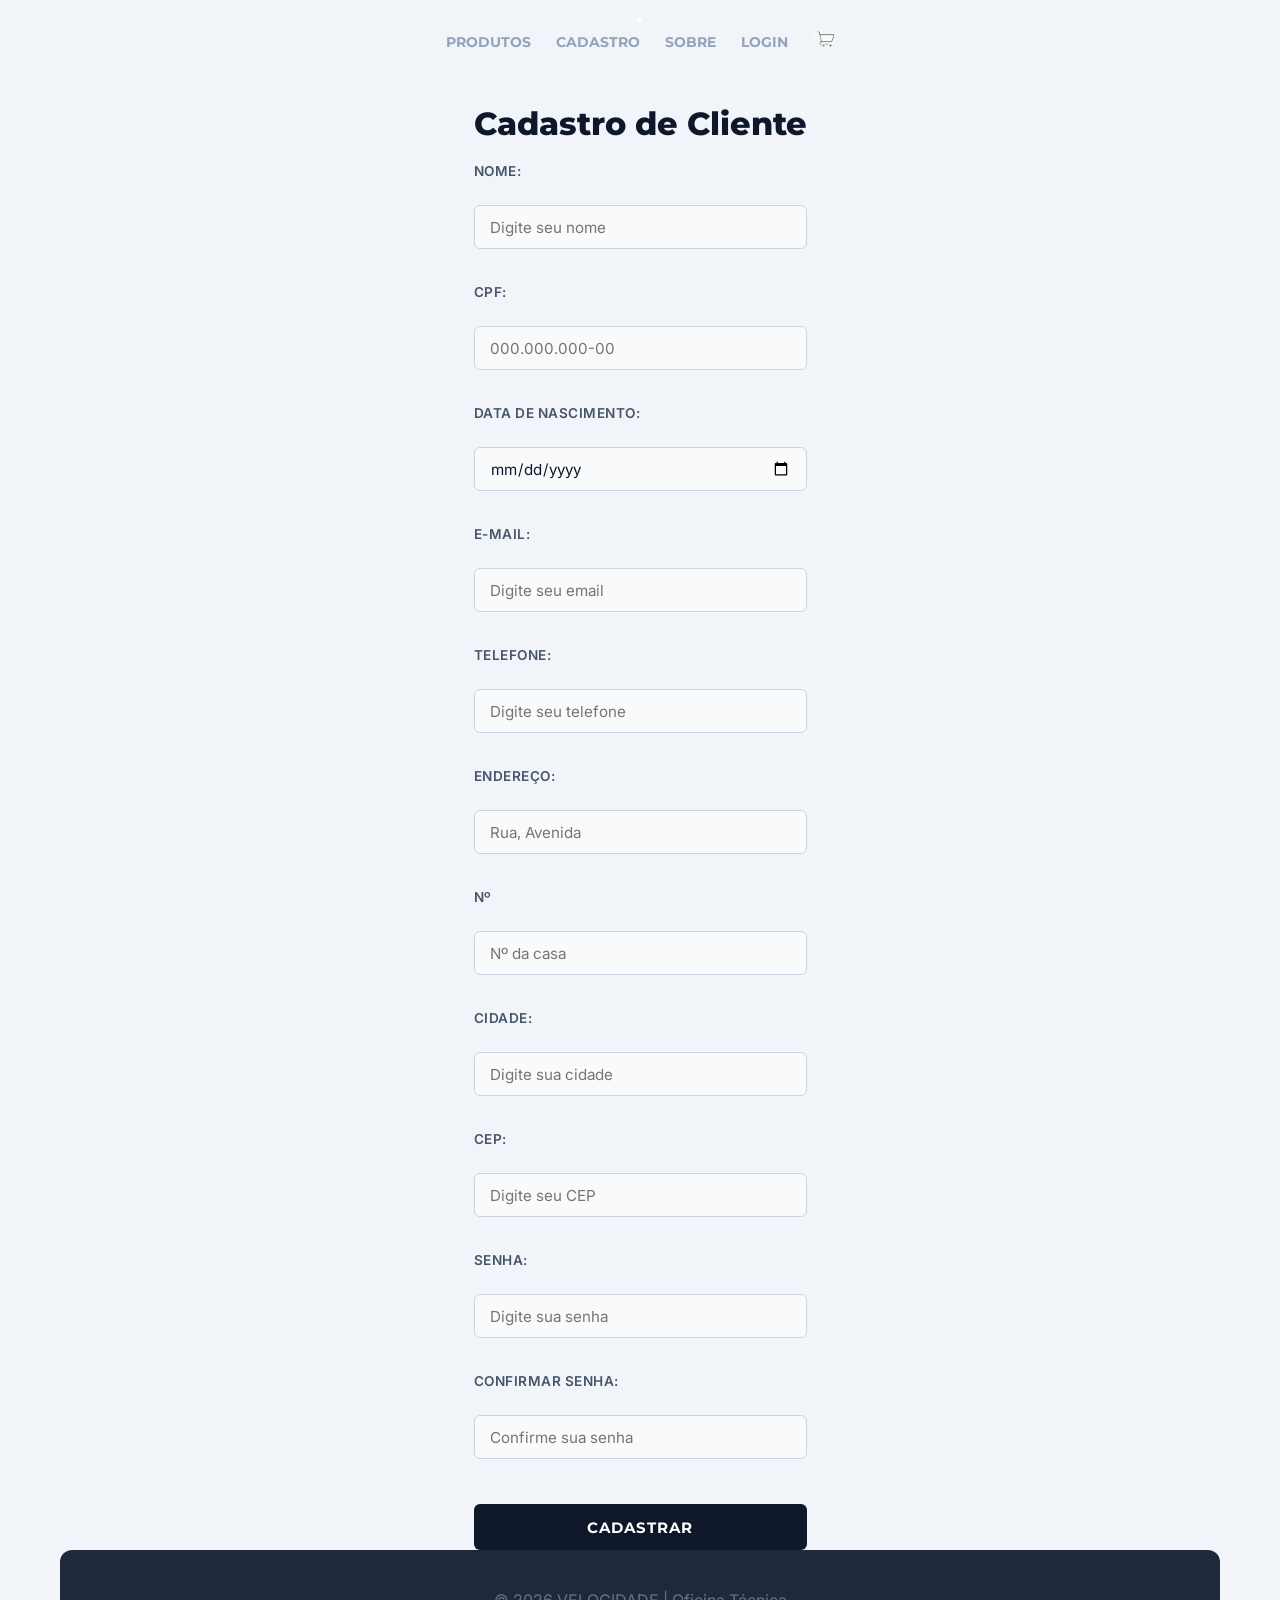
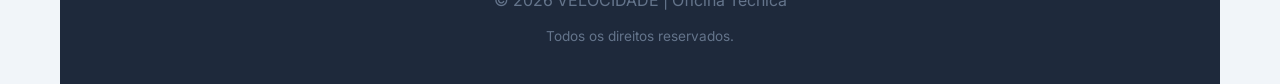
==== paginas/cadastro.html @ c881e21e "atualizando o css" ====
<!DOCTYPE html>
<html lang="pt-br">
<head>
    <meta charset="UTF-8">
    <meta name="viewport" content="width=device-width, initial-scale=1.0">
    <title>Projeto Minha Loja Virtual</title>

    <link rel="stylesheet" href="../css/style_estrutura_pagina.css">

<link rel="stylesheet" href="../css/style_formulario.css">
</head>
<body>
    <main id="geral">
        <head id="cabecalho">
            <div id="logo">
            
            </div>
            <nav id="menu">
                <ul>
                    <li><a href="/index.html">Produtos</a></li>
                    <li><a href="./cadastro.html">Cadastro</a></li>
                    <li><a href="../paginas/sobre.html">Sobre</a></li>
                    <li><a href="../paginas/login.html">Login</a></li>
                    <li><a href="paginas/carrinho.html"><img src="../imagens/icone_carrinho.png" alt="Carrinho"></a></li>
                </ul>
            </nav>
        </head>



        </section>


                <section id="cadastro">
        
                    <h1>Cadastro de Cliente</h1>
        
                    <form>
        
                        <label>Nome:</label><br>
                        <input type="text" required placeholder="Digite seu nome"><br><br>
        
                        <label>CPF:</label><br>
                        <input type="text" required placeholder="000.000.000-00"><br><br>
        
                        <label>Data de Nascimento:</label><br>
                        <input type="date" required placeholder="xx/xx/xxxx"><br><br>
        
                        <label>E-mail:</label><br>
                        <input type="email" required placeholder="Digite seu email"><br><br>
        
                        <label>Telefone:</label><br>
                        <input type="tel" required placeholder="Digite seu telefone"><br><br>
        
                        <label>Endereço:</label><br>
                        <input type="text" required placeholder="Rua, Avenida"><br><br>

                        <label>Nº</label><br>
                        <input type="email" required placeholder="Nº da casa"><br><br>
        
                        <label>Cidade:</label><br>
                        <input type="text" required placeholder="Digite sua cidade"><br><br>
        
                        <label>CEP:</label><br>
                        <input type="text" required placeholder="Digite seu CEP"><br><br>
        
                        <label>Senha:</label><br>
                        <input type="password" required placeholder="Digite sua senha"><br><br>
        
                        <label>Confirmar Senha:</label><br>
                        <input type="password" required placeholder="Confirme sua senha"><br><br>
        
                        <button type="submit">Cadastrar</button>
        
                    </form>
        
                </section>
        
                <footer id="rodape">
                    <h2>&copy; 2026 VELOCIDADE | Oficina Técnica</h2>
                    <p>Todos os direitos reservados.</p>
                </footer>
        
            
    </main>

</div>
    
</body>
</html>
---- css/style_estrutura_pagina.css ----
/* IMPORTANDO UMA FONTE MAIS MODERNA (Montserrat para títulos/botões e Inter para textos) */
@import url('https://fonts.googleapis.com/css2?family=Inter:wght@400;500&family=Montserrat:wght@700;800&display=swap');

* {
    margin: 0;
    padding: 0;
    box-sizing: border-box;
    font-family: 'Inter', sans-serif; /* Fonte padrão mais limpa e legível */
    transition: all 0.3s ease; /* Transições suaves para efeitos de hover */
}

/* PALETA DE CORES AJUSTADA (Estilo Oficina Mecânica Premium) */
:root {
    --bg-principal: #0f172a;   /* Azul escuro/Grafite moderno para o fundo */
    --bg-cards-container: #1e293b; /* Variação de cinza escuro */
    --cor-destaque: #213762;     /* Vermelho esportivo para botões e links */
    --cor-destaque-hover: #000000;
    --texto-claro: #f8fafc;
    --texto-escuro: #1e293b;
    --card-bg: #ffffff;
}

body {
    background-color: var(--bg-principal);
    display: flex;
    justify-content: center;
}

/* ESTRUTURA GERAL */
#geral {
    display: flex;
    flex-direction: column;
    align-items: center;
    width: 100%;
    max-width: 1200px; /* Evita que o site estique infinitamente em telas gigantes */
    background-color: var(--bg-principal);
    padding: 0 20px;
}

/* CABEÇALHO */
#cabecalho {
    display: flex;
    justify-content: space-between;
    align-items: center;
    padding: 40px 0;
    width: 100%;
}

#logo {
    font-family: 'Montserrat', sans-serif;
    font-weight: 800;
    font-size: 1.5em;
    letter-spacing: 2px;
    color: var(--texto-claro);
}

#logo::after {
    content: '.';
    color: var(--cor-destaque); /* Detalhe de ponto vermelho no logo */
}

/* MENU DE NAVEGAÇÃO */
#menu ul {
    display: flex;
    gap: 25px;
    list-style: none;
    align-items: center;
}

#menu a {
    font-family: 'Montserrat', sans-serif;
    font-weight: 700;
    font-size: 0.95em;
    text-transform: uppercase;
    text-decoration: none;
    color: #94a3b8; /* Cor neutra para links não ativos */
}

#menu a:hover {
    color: var(--cor-destaque);
}

#menu ul img {
    width: 24px;
    height: 24px;
    filter: invert(1); /* Deixa o ícone do carrinho branco para contrastar com o fundo */
}

#menu ul img:hover {
    transform: scale(1.1);
}

/* BARRA DE PESQUISA */
#pesquisa {
    width: 100%;
    padding: 30px 0;
    display: flex;
    justify-content: center;
}

#pesquisa input {
    width: 100%;
    max-width: 600px;
    height: 50px;
    background-color: var(--bg-cards-container);
    border: 2px solid #334155;
    border-radius: 25px; /* Bordas arredondadas modernas style pílula */
    padding: 0 25px;
    font-size: 1em;
    color: var(--texto-claro);
    outline: none;
}

#pesquisa input:focus {
    border-color: var(--cor-destaque);
}

#pesquisa input::placeholder {
    font-size: 1em;
    color: #64748b;
}

/* GRID DE CARDS */
#cards {
    width: 100%;
    display: grid;
    grid-template-columns: repeat(auto-fill, minmax(260px, 1fr)); /* Responsivo automático */
    gap: 25px;
    padding: 40px;
    background-color: var(--bg-cards-container);
    border-radius: 16px; /* Borda arredondada no container dos produtos */
    box-shadow: 0 10px 25px rgba(0,0,0,0.3);
}

/* CARD INDIVIDUAL */
.card {
    background-color: var(--card-bg);
    padding: 20px;
    display: flex;
    flex-direction: column;
    align-items: center;
    border-radius: 12px;
    box-shadow: 0 4px 6px rgba(0,0,0,0.05);
    text-align: center;
}

.card:hover {
    transform: translateY(-8px); /* Levanta o card levemente em vez de descer */
    box-shadow: 0 12px 20px rgba(0,0,0,0.2);
}

.card img {
    width: 100%;
    height: 180px;
    object-fit: contain; /* Impede que as imagens dos produtos fiquem distorcidas */
    margin-bottom: 15px;
}

.card p {
    font-size: 0.9em;
    font-weight: 500;
    color: #475569;
    height: 45px; /* Mantém o alinhamento mesmo com textos maiores */
    display: -webkit-box;
    -webkit-line-clamp: 2;
    -webkit-box-orient: vertical;
    overflow: hidden;
}

.card h3 {
    font-family: 'Montserrat', sans-serif;
    font-size: 1.4em;
    color: var(--texto-escuro);
    margin: 15px 0;
}

.card button.btn-add {
    width: 100%;
    height: 45px;
    border: none;
    border-radius: 8px;
    background-color: var(--texto-escuro);
    text-transform: uppercase;
    font-family: 'Montserrat', sans-serif;
    font-weight: 700;
    font-size: 0.85em;
    letter-spacing: 1px;
    color: white;
    cursor: pointer;
}

.card button.btn-add:hover {
    background-color: var(--cor-destaque); /* Botão fica vermelho no hover */
}

/* RODAPÉ */
#rodape {
    width: 100%;
    padding: 60px 20px;
    color: #64748b;
    text-align: center;
}

#rodape h2 {
    font-size: 1em;
    font-weight: 400;
    margin-bottom: 10px;
}

#rodape p {
    font-size: 0.85em;
}
---- css/style_formulario.css ----
/* ==========================================================================
   1. IMPORTAÇÕES & CONFIGURAÇÕES GERAIS
   ========================================================================== */

@import url('https://fonts.googleapis.com/css2?family=Inter:wght@400;500;600&family=Montserrat:wght@700;800&display=swap');



:root {
    --cor01: #1e293b; /* Grafite escuro moderno */
    --cor02: #0f172a; /* Preto azulado profundo */
    --cor03: #f1f5f9; /* Cinza claro limpo para o fundo */
    --cor04: #fefdfd; /* Vermelho esportivo para destaques */
    --cor05: #ffffff; /* Branco puro */
}

* {
    margin: 0;
    padding: 0;
    box-sizing: border-box;
    font-family: 'Inter', sans-serif;
    transition: all 0.25s ease-in-out;
}

body {
    background-color: var(--cor03);
    display: flex;
    justify-content: center;
}

#geral {
    display: flex;
    flex-direction: column;
    align-items: center;
    width: 100%;
    max-width: 1200px;
    background-color: var(--cor03);
    padding: 0 20px;
}

/* ==========================================================================
   2. CABEÇALHO & NAVEGAÇÃO (Corrigindo o contraste oculto)
   ========================================================================== */
#cabecalho {
    background-color: var(--cor01);
    display: flex;
    justify-content: space-between;
    align-items: center;
    padding: 0 30px;
    height: 90px;
    width: 100%;
    border-radius: 0 0 12px 12px;
    box-shadow: 0 4px 12px rgba(0, 0, 0, 0.05);
}

#logo {
    font-family: 'Montserrat', sans-serif;
    font-weight: 800;
    font-size: 1.4em;
    letter-spacing: 2px;
    text-transform: uppercase;
    color: var(--cor05); /* Texto branco para destacar no fundo escuro */
}

#logo::after {
    content: '.';
    color: var(--cor04);
}

#menu ul {
    display: flex;
    gap: 25px;
    list-style: none;
    align-items: center;
}

#menu ul img {
    width: 22px;
    height: 22px;
    filter: invert(1); /* Garante que o ícone do carrinho fique branco */
}

#menu a:link,
#menu a:visited {
    font-family: 'Montserrat', sans-serif;
    font-weight: 700;
    font-size: 0.9em;
    text-transform: uppercase;
    text-decoration: none;
    color: #94a3b8; /* Cinza claro legível */
}

#menu a:hover,
#menu a:active {
    font-size: 0.9em; /* Mantém o tamanho idêntico para o menu não tremer */
    color: var(--cor04); /* Vermelho no hover */
}

/* ==========================================================================
   3. ESTILIZAÇÃO DO FORMULÁRIO (LOGIN / CADASTRO)
   ========================================================================== */
h1 {
    font-family: 'Montserrat', sans-serif;
    font-weight: 800;
    color: var(--cor02);
    font-size: 2em;
    margin: 50px 0 20px 0;
    text-align: center;
}

/* Centraliza e estiliza a caixinha do formulário */
#login {
    background-color: var(--cor05);
    padding: 35px;
    border-radius: 12px;
    box-shadow: 0 10px 25px rgba(0, 0, 0, 0.05);
    width: 100%;
    max-width: 400px; /* Tamanho perfeito para telas de PC e celular */
    margin-bottom: 50px;
}

label {
    display: block;
    margin-top: 15px;
    font-size: 0.85em;
    font-weight: 600;
    color: #475569;
    text-transform: uppercase;
    letter-spacing: 0.5px;
}

input {
    width: 100%; /* Ocupa toda a largura interna do card de login */
    height: 44px;
    padding: 0 15px;
    margin-top: 6px;
    border: 1.5px solid #cbd5e1;
    border-radius: 6px;
    color: var(--cor02);
    font-size: 0.95em;
    background-color: #f8fafc;
    outline: none;
}

input:focus {
    border-color: var(--cor04);
    background-color: var(--cor05);
    box-shadow: 0 0 0 3px rgba(220, 38, 38, 0.15);
}

button {
    width: 100%;
    height: 46px;
    padding: 0;
    border: none;
    border-radius: 6px;
    display: block;
    margin-top: 25px;
    background-color: var(--cor02);
    color: var(--cor05);
    font-family: 'Montserrat', sans-serif;
    font-weight: 700;
    font-size: 0.95em;
    text-transform: uppercase;
    letter-spacing: 1px;
    cursor: pointer;
}

button:hover {
    background-color: var(--cor04); /* Botão fica vermelho ao passar o mouse */
}

/* ==========================================================================
   4. RODAPÉ
   ========================================================================== */
#rodape {
    width: 100%;
    height: auto;
    padding: 40px 20px;
    background-color: var(--cor01);
    border-radius: 12px 12px 0 0;
    color: #64748b;
    display: flex;
    flex-direction: column;
    align-items: center;
    justify-content: center;
    gap: 8px;
}
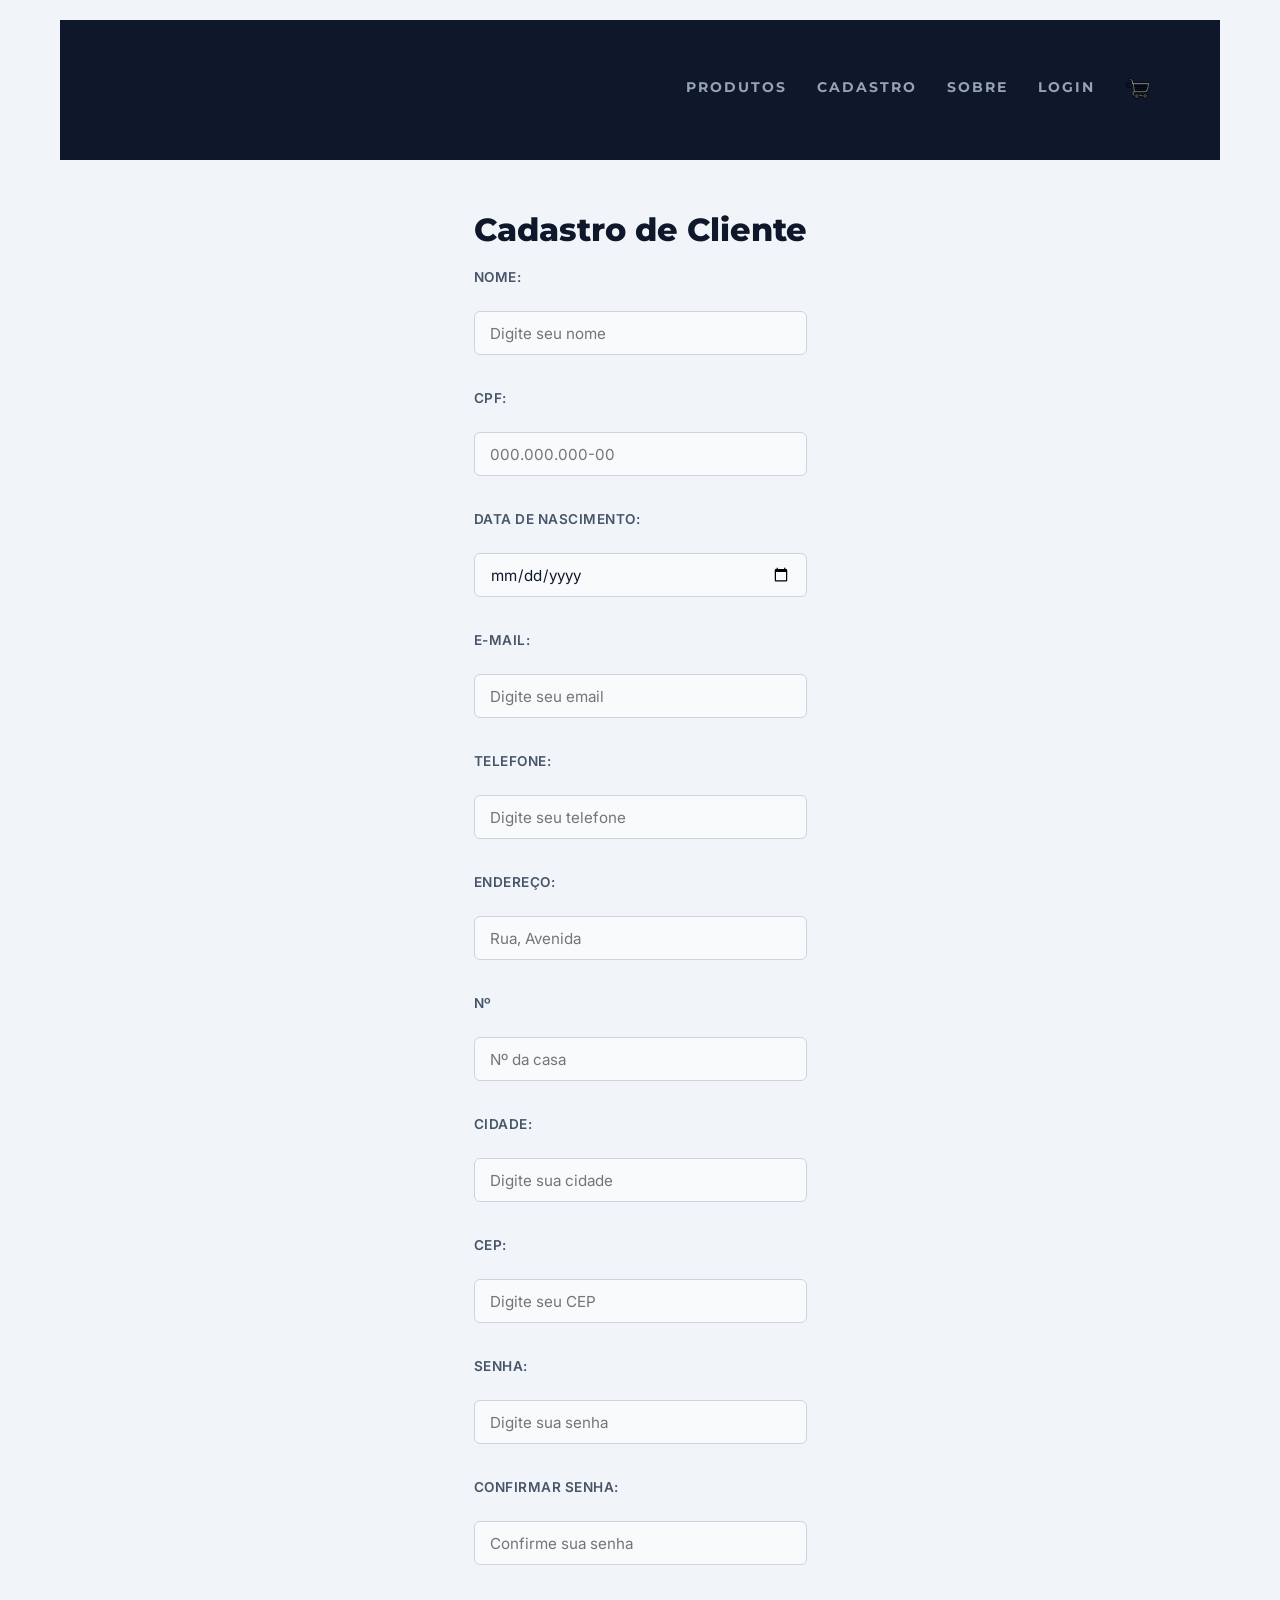
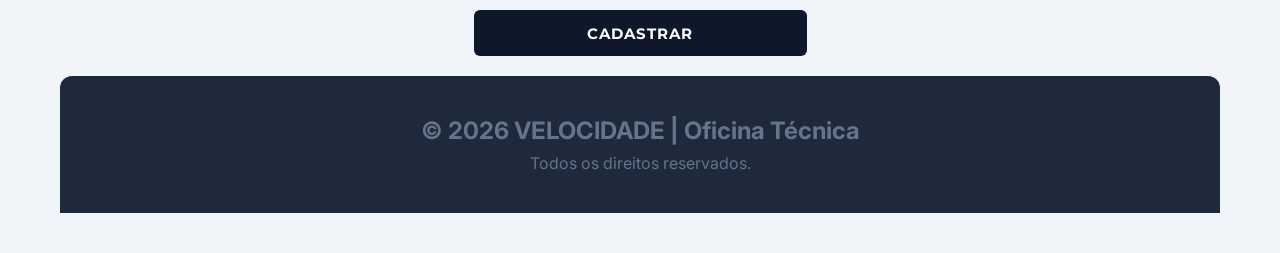
==== commit 7f2ba7d4: "atualizando site" ====
--- a/paginas/cadastro.html
+++ b/paginas/cadastro.html
@@ -11,7 +11,7 @@
 </head>
 <body>
     <main id="geral">
-        <head id="cabecalho">
+        <header id="cabecalho">
             <div id="logo">
             
             </div>
@@ -24,7 +24,7 @@
                     <li><a href="paginas/carrinho.html"><img src="../imagens/icone_carrinho.png" alt="Carrinho"></a></li>
                 </ul>
             </nav>
-        </head>
+        </header>
 
 
 
--- a/css/style_estrutura_pagina.css
+++ b/css/style_estrutura_pagina.css
@@ -1,212 +1,227 @@
-/* IMPORTANDO UMA FONTE MAIS MODERNA (Montserrat para títulos/botões e Inter para textos) */
+
 @import url('https://fonts.googleapis.com/css2?family=Inter:wght@400;500&family=Montserrat:wght@700;800&display=swap');
 
+   
 * {
+    margin: 0px;
+    padding: 0px;
+    box-sizing: border-box;
+    font-family: DM Serif Text;
+}
+
+/*CRIANDO VARIÁVEIS*/
+:root {
+    --cor01: #1e293b; 
+    --cor02: #0f172a; 
+    --cor03: #f1f5f9; 
+    --cor04: #dc2626; 
+    --cor05: #ffffff; 
+}
+/*FORMATANDO A TAG main PELO ID geral*/
+#geral {
+    margin: 20px;
+    display: flex;
+    flex-direction: column;
+    align-items: center;
+    justify-content: center;
+    width: 100%;
+    background-color: var(--cor01);
+
+}
+
+/*FORMATANDO O CABECALHO*/
+#cabecalho {
+    background-color: var(--cor02);
+    display: flex;
+    justify-content: space-between;
+    align-items: center;
+    padding: 20px 0px;
+    height: 130px;
+    width: 100%;
+
+}
+
+/*CONFIGURANDO MENU NA HORIZONTAL*/
+#menu ul {
+    display: flex;
+    gap: 30px;
+    list-style: none;
+}
+
+#menu ul img {
+    width: 25px;
+    height: 25px;
+}
+
+/*FORMATANDO SECTION PESQUISA*/
+#pesquisa {
+    height: 100px;
+    background-color: var(--cor02);
+    display: flex;
+    justify-content: center;
+    align-items: center;
+    width: 100%;
+}
+
+#pesquisa input {
+    width: 650px;
+    height: 80px;
+    background-color: var(--cor03);
+    border-radius: 8px;
+    padding: 10px;
+    font-size: 1.4em;
+    color: var(--cor03);
+}
+
+#pesquisa input::placeholder {
+    font-size: 1.3em;
+    font-style: italic;
+    color: var(--cor02);
+}
+
+/*FORMATANDO OS CARDS*/
+#cards {
+    width: 1000px;
+    display: grid;
+    grid-template-columns: repeat(auto-fit, minmax(250px, 1fr));
+    gap: 20px;
+    background-color: var(--cor03);
+
+
+}
+
+
+.card {
+    width: 250px;
+    min-height: 450px;
+    padding: 5px;
+    display: flex;
+    flex-direction: column;
+    align-items: center;
+    justify-content: center;
+    border: 1px solid var(--cor02);
+}
+
+.card img {
+    width: 220px;
+    height: 200px;
+    margin: 10px 0px;
+}
+
+.card p {
+    font-size: 1.1em;
+    text-transform: uppercase;
+    margin: 20px 0px;
+}
+
+.card:hover {
+    transform: translateY(5px);
+}
+
+.card h2 {
+    color: var(--cor03);
+}
+
+.card button {
+    width: 100%;
+    height: 40px;
+    margin: 20px;
+    border: none;
+    border-radius: 5px;
+    background-color: var(--cor02);
+    text-transform: uppercase;
+    letter-spacing: 2px;
+    color: var(--cor03);
+    font-weight: bold;
+    cursor: pointer;
+}
+
+/*FORMATANDO RODAPE*/
+#rodape {
+    width: 100%;
+    height: 180px;
+    background-color: var(--cor03);
+    margin: 20px 0px;
+    padding: 10px;
+    color: var(--cor03);
+    display: flex;
+    flex-direction: column;
+    align-items: center;
+    justify-content: center;
+}
+
+/*FORMATANDO LINKS*/
+#menu a:link {
+    font-size: 1.4em;
+    text-transform: lowercase;
+    letter-spacing: 2px;
+    text-decoration: none;
+    color: var(--cor02);
+}
+
+#menu a:visited {
+    font-size: 1.4em;
+    text-transform: lowercase;
+    letter-spacing: 2px;
+    text-decoration: none;
+    color: var(--cor02);
+}
+
+#menu a:hover {
+    font-size: 1.6em;
+    text-transform: lowercase;
+    letter-spacing: 2px;
+    text-decoration: none;
+    color: var(--cor03);
+}
+
+#menu a:active {
+    font-size: 1.6em;
+    text-transform: lowercase;
+    letter-spacing: 2px;
+    text-decoration: none;
+    color: var(--cor03);
+}
+
+#logo {
+    font-size: 1.9em;
+    text-transform: uppercase;
+    letter-spacing: 5px;
+    text-decoration: none;
+    color: var(--cor03);
+}
+
+/*FORMATANDO O MENU DE SECÕES*/
+#secoes-produtos{
+    width: 100%;
+    min-height: 10px;
+    background-color: var(--cor02);
+    margin: 20px 0px;
+    padding: 20px;
+    display: flex;
+    align-items: center;
+    justify-content: center;
+}
+ .lnk-secao:link, .lnk-secao:visited{
+    text-decoration: none;
+    font-size: 1.3em;
+    text-transform: uppercase;
+    color: var(--cor03);
+ }
+
+ #menu-secoes{
+    display: flex;
+    justify-content: center;
+    align-items: center;
+    flex-wrap: wrap;
+    gap: 25px;
+
+    list-style: none;
+    padding: 15px;
     margin: 0;
-    padding: 0;
-    box-sizing: border-box;
-    font-family: 'Inter', sans-serif; /* Fonte padrão mais limpa e legível */
-    transition: all 0.3s ease; /* Transições suaves para efeitos de hover */
-}
-
-/* PALETA DE CORES AJUSTADA (Estilo Oficina Mecânica Premium) */
-:root {
-    --bg-principal: #0f172a;   /* Azul escuro/Grafite moderno para o fundo */
-    --bg-cards-container: #1e293b; /* Variação de cinza escuro */
-    --cor-destaque: #213762;     /* Vermelho esportivo para botões e links */
-    --cor-destaque-hover: #000000;
-    --texto-claro: #f8fafc;
-    --texto-escuro: #1e293b;
-    --card-bg: #ffffff;
-}
-
-body {
-    background-color: var(--bg-principal);
-    display: flex;
-    justify-content: center;
-}
-
-/* ESTRUTURA GERAL */
-#geral {
-    display: flex;
-    flex-direction: column;
-    align-items: center;
-    width: 100%;
-    max-width: 1200px; /* Evita que o site estique infinitamente em telas gigantes */
-    background-color: var(--bg-principal);
-    padding: 0 20px;
-}
-
-/* CABEÇALHO */
-#cabecalho {
-    display: flex;
-    justify-content: space-between;
-    align-items: center;
-    padding: 40px 0;
-    width: 100%;
-}
-
-#logo {
-    font-family: 'Montserrat', sans-serif;
-    font-weight: 800;
-    font-size: 1.5em;
-    letter-spacing: 2px;
-    color: var(--texto-claro);
-}
-
-#logo::after {
-    content: '.';
-    color: var(--cor-destaque); /* Detalhe de ponto vermelho no logo */
-}
-
-/* MENU DE NAVEGAÇÃO */
-#menu ul {
-    display: flex;
-    gap: 25px;
-    list-style: none;
-    align-items: center;
-}
-
-#menu a {
-    font-family: 'Montserrat', sans-serif;
-    font-weight: 700;
-    font-size: 0.95em;
-    text-transform: uppercase;
-    text-decoration: none;
-    color: #94a3b8; /* Cor neutra para links não ativos */
-}
-
-#menu a:hover {
-    color: var(--cor-destaque);
-}
-
-#menu ul img {
-    width: 24px;
-    height: 24px;
-    filter: invert(1); /* Deixa o ícone do carrinho branco para contrastar com o fundo */
-}
-
-#menu ul img:hover {
-    transform: scale(1.1);
-}
-
-/* BARRA DE PESQUISA */
-#pesquisa {
-    width: 100%;
-    padding: 30px 0;
-    display: flex;
-    justify-content: center;
-}
-
-#pesquisa input {
-    width: 100%;
-    max-width: 600px;
-    height: 50px;
-    background-color: var(--bg-cards-container);
-    border: 2px solid #334155;
-    border-radius: 25px; /* Bordas arredondadas modernas style pílula */
-    padding: 0 25px;
-    font-size: 1em;
-    color: var(--texto-claro);
-    outline: none;
-}
-
-#pesquisa input:focus {
-    border-color: var(--cor-destaque);
-}
-
-#pesquisa input::placeholder {
-    font-size: 1em;
-    color: #64748b;
-}
-
-/* GRID DE CARDS */
-#cards {
-    width: 100%;
-    display: grid;
-    grid-template-columns: repeat(auto-fill, minmax(260px, 1fr)); /* Responsivo automático */
-    gap: 25px;
-    padding: 40px;
-    background-color: var(--bg-cards-container);
-    border-radius: 16px; /* Borda arredondada no container dos produtos */
-    box-shadow: 0 10px 25px rgba(0,0,0,0.3);
-}
-
-/* CARD INDIVIDUAL */
-.card {
-    background-color: var(--card-bg);
-    padding: 20px;
-    display: flex;
-    flex-direction: column;
-    align-items: center;
-    border-radius: 12px;
-    box-shadow: 0 4px 6px rgba(0,0,0,0.05);
-    text-align: center;
-}
-
-.card:hover {
-    transform: translateY(-8px); /* Levanta o card levemente em vez de descer */
-    box-shadow: 0 12px 20px rgba(0,0,0,0.2);
-}
-
-.card img {
-    width: 100%;
-    height: 180px;
-    object-fit: contain; /* Impede que as imagens dos produtos fiquem distorcidas */
-    margin-bottom: 15px;
-}
-
-.card p {
-    font-size: 0.9em;
-    font-weight: 500;
-    color: #475569;
-    height: 45px; /* Mantém o alinhamento mesmo com textos maiores */
-    display: -webkit-box;
-    -webkit-line-clamp: 2;
-    -webkit-box-orient: vertical;
-    overflow: hidden;
-}
-
-.card h3 {
-    font-family: 'Montserrat', sans-serif;
-    font-size: 1.4em;
-    color: var(--texto-escuro);
-    margin: 15px 0;
-}
-
-.card button.btn-add {
-    width: 100%;
-    height: 45px;
-    border: none;
-    border-radius: 8px;
-    background-color: var(--texto-escuro);
-    text-transform: uppercase;
-    font-family: 'Montserrat', sans-serif;
-    font-weight: 700;
-    font-size: 0.85em;
-    letter-spacing: 1px;
-    color: white;
-    cursor: pointer;
-}
-
-.card button.btn-add:hover {
-    background-color: var(--cor-destaque); /* Botão fica vermelho no hover */
-}
-
-/* RODAPÉ */
-#rodape {
-    width: 100%;
-    padding: 60px 20px;
-    color: #64748b;
-    text-align: center;
-}
-
-#rodape h2 {
-    font-size: 1em;
-    font-weight: 400;
-    margin-bottom: 10px;
-}
-
-#rodape p {
-    font-size: 0.85em;
-}+}
+ .lnk-secao:hover{
+    font-size: 1.4em;
+    text-transform: uppercase;
+    color: var(--cor02);
+ }
--- a/css/style_formulario.css
+++ b/css/style_formulario.css
@@ -1,17 +1,14 @@
-/* ==========================================================================
-   1. IMPORTAÇÕES & CONFIGURAÇÕES GERAIS
-   ========================================================================== */
 
 @import url('https://fonts.googleapis.com/css2?family=Inter:wght@400;500;600&family=Montserrat:wght@700;800&display=swap');
 
 
 
 :root {
-    --cor01: #1e293b; /* Grafite escuro moderno */
-    --cor02: #0f172a; /* Preto azulado profundo */
-    --cor03: #f1f5f9; /* Cinza claro limpo para o fundo */
-    --cor04: #fefdfd; /* Vermelho esportivo para destaques */
-    --cor05: #ffffff; /* Branco puro */
+    --cor01: #1e293b; 
+    --cor02: #0f172a; 
+    --cor03: #f1f5f9; 
+    --cor04: #fefdfd;
+    --cor05: #ffffff; 
 }
 
 * {
@@ -38,46 +35,38 @@
     padding: 0 20px;
 }
 
-/* ==========================================================================
-   2. CABEÇALHO & NAVEGAÇÃO (Corrigindo o contraste oculto)
-   ========================================================================== */
 #cabecalho {
-    background-color: var(--cor01);
+    background-color: var(--cor02);
     display: flex;
     justify-content: space-between;
     align-items: center;
-    padding: 0 30px;
-    height: 90px;
+    padding: 70px 20px;
+    height: 120px;
     width: 100%;
-    border-radius: 0 0 12px 12px;
-    box-shadow: 0 4px 12px rgba(0, 0, 0, 0.05);
+
 }
 
 #logo {
-    font-family: 'Montserrat', sans-serif;
-    font-weight: 800;
-    font-size: 1.4em;
-    letter-spacing: 2px;
+    font-size: 1.9em;
     text-transform: uppercase;
-    color: var(--cor05); /* Texto branco para destacar no fundo escuro */
-}
-
-#logo::after {
-    content: '.';
-    color: var(--cor04);
+    letter-spacing: 5px;
+    text-decoration: none;
+    color: var(--cor03);
 }
 
 #menu ul {
     display: flex;
-    gap: 25px;
+    gap: 30px;
     list-style: none;
-    align-items: center;
+    padding: 50px;
 }
 
-#menu ul img {
-    width: 22px;
-    height: 22px;
-    filter: invert(1); /* Garante que o ícone do carrinho fique branco */
+#menu a:link,
+#menu a:visited {
+    color: #7a650e;
+    text-decoration: none;
+    font-size: 1.9em;
+    text-transform: lowercase;
 }
 
 #menu a:link,
@@ -87,18 +76,25 @@
     font-size: 0.9em;
     text-transform: uppercase;
     text-decoration: none;
-    color: #94a3b8; /* Cinza claro legível */
+    color: #94a3b8; 
 }
 
-#menu a:hover,
-#menu a:active {
-    font-size: 0.9em; /* Mantém o tamanho idêntico para o menu não tremer */
-    color: var(--cor04); /* Vermelho no hover */
+#menu a:hover {
+    color: var(--cor05);
 }
 
-/* ==========================================================================
-   3. ESTILIZAÇÃO DO FORMULÁRIO (LOGIN / CADASTRO)
-   ========================================================================== */
+#menu a:active {
+    font-size: 1.6em;
+    text-transform: lowercase;
+    letter-spacing: 2px;
+    text-decoration: none;
+    color: var(--cor02);
+}
+
+.carrinho {
+    width: 32px;
+    height: 32px;
+}
 h1 {
     font-family: 'Montserrat', sans-serif;
     font-weight: 800;
@@ -108,14 +104,14 @@
     text-align: center;
 }
 
-/* Centraliza e estiliza a caixinha do formulário */
+
 #login {
     background-color: var(--cor05);
     padding: 35px;
     border-radius: 12px;
     box-shadow: 0 10px 25px rgba(0, 0, 0, 0.05);
     width: 100%;
-    max-width: 400px; /* Tamanho perfeito para telas de PC e celular */
+    max-width: 400px; 
     margin-bottom: 50px;
 }
 
@@ -130,7 +126,7 @@
 }
 
 input {
-    width: 100%; /* Ocupa toda a largura interna do card de login */
+    width: 100%; 
     height: 44px;
     padding: 0 15px;
     margin-top: 6px;
@@ -167,12 +163,10 @@
 }
 
 button:hover {
-    background-color: var(--cor04); /* Botão fica vermelho ao passar o mouse */
+    background-color: var(--cor04); 
 }
 
-/* ==========================================================================
-   4. RODAPÉ
-   ========================================================================== */
+
 #rodape {
     width: 100%;
     height: auto;
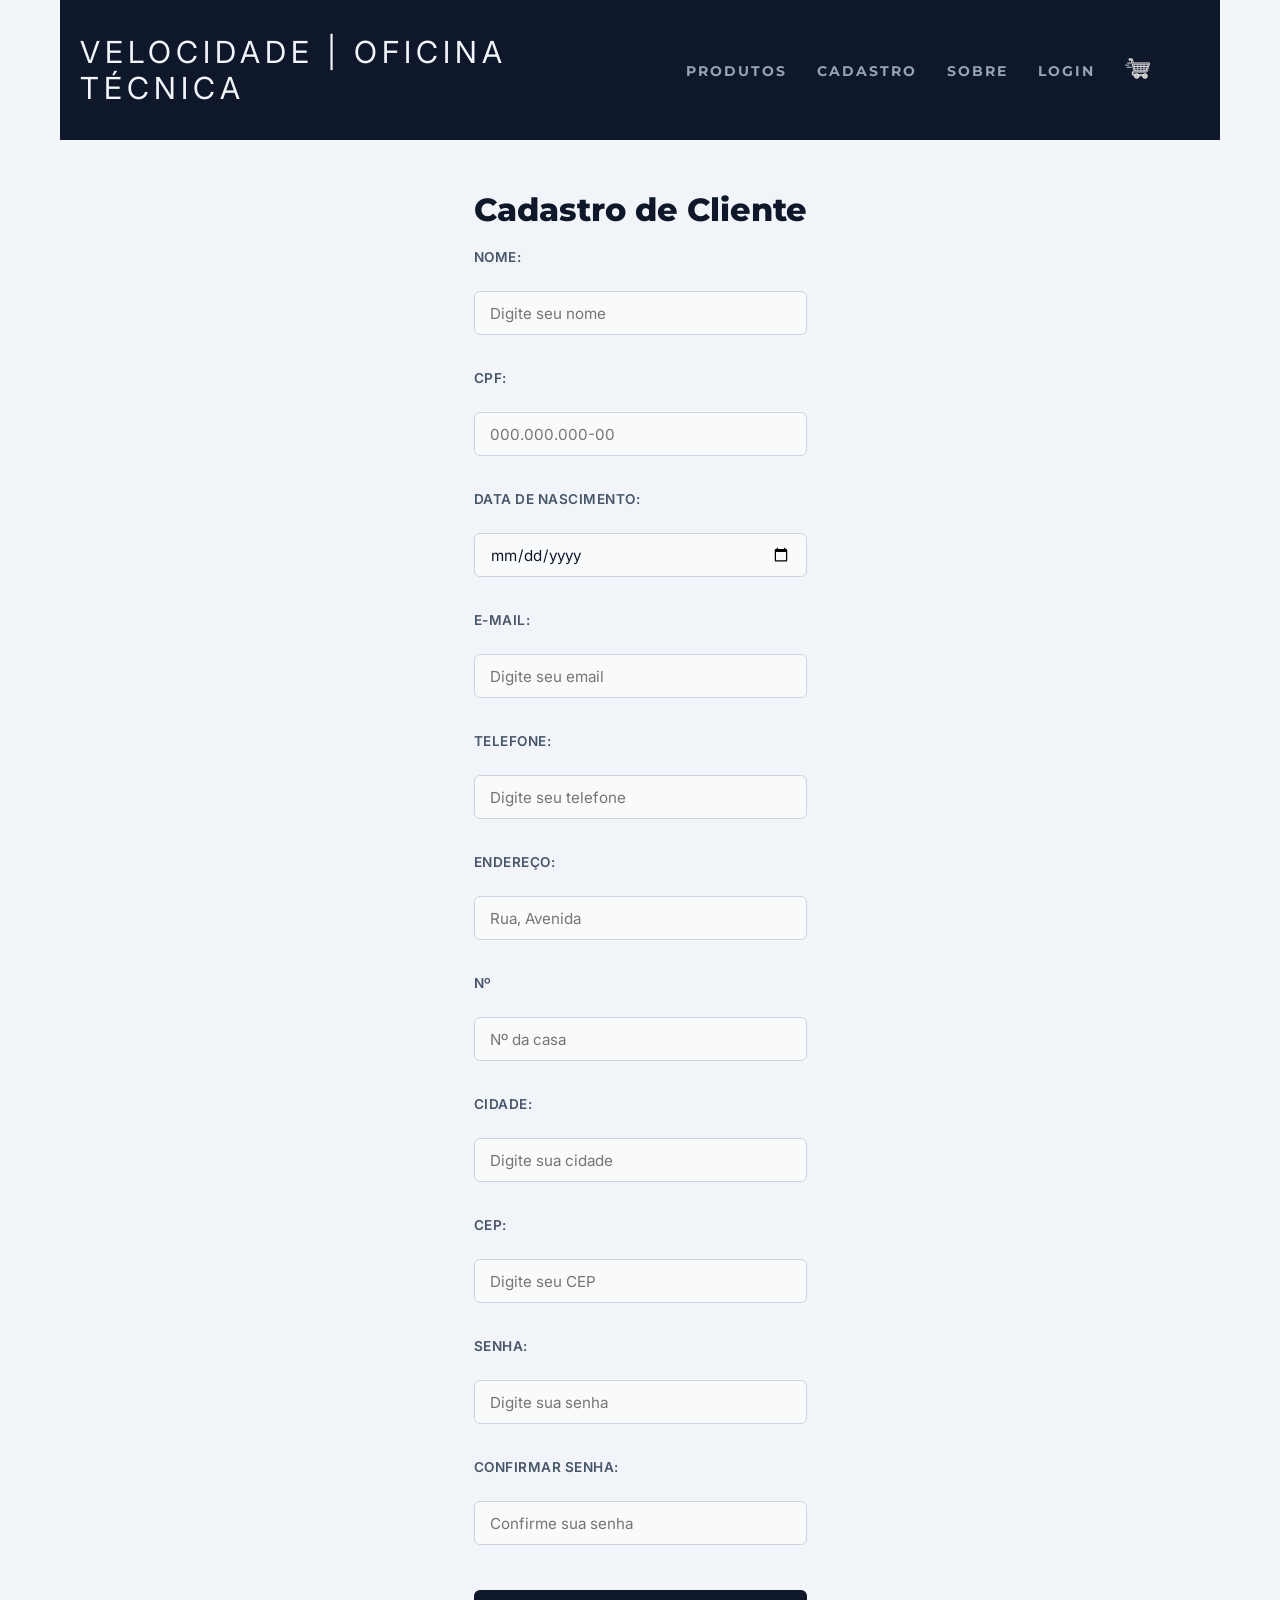
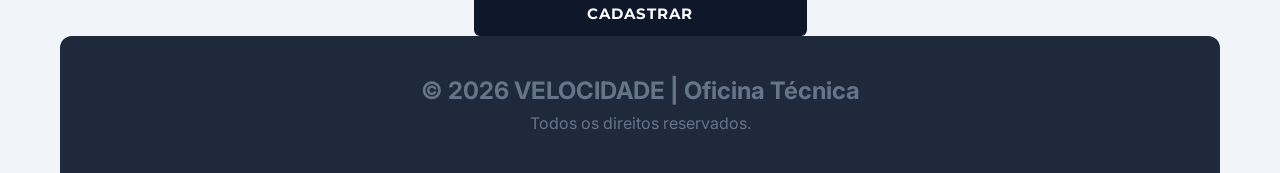
==== commit 3f0009a4: "atualizado" ====
--- a/paginas/cadastro.html
+++ b/paginas/cadastro.html
@@ -13,7 +13,7 @@
     <main id="geral">
         <header id="cabecalho">
             <div id="logo">
-            
+                VELOCIDADE | Oficina Técnica
             </div>
             <nav id="menu">
                 <ul>
@@ -21,7 +21,7 @@
                     <li><a href="./cadastro.html">Cadastro</a></li>
                     <li><a href="../paginas/sobre.html">Sobre</a></li>
                     <li><a href="../paginas/login.html">Login</a></li>
-                    <li><a href="paginas/carrinho.html"><img src="../imagens/icone_carrinho.png" alt="Carrinho"></a></li>
+                    <li><a href="/paginas/carrinho.html"><img src="/imagens/icone_carrinho.png" alt="Carrinho"></a></li>
                 </ul>
             </nav>
         </header>
--- a/css/style_estrutura_pagina.css
+++ b/css/style_estrutura_pagina.css
@@ -1,227 +1,213 @@
-
 @import url('https://fonts.googleapis.com/css2?family=Inter:wght@400;500&family=Montserrat:wght@700;800&display=swap');
 
-   
-* {
-    margin: 0px;
-    padding: 0px;
-    box-sizing: border-box;
-    font-family: DM Serif Text;
-}
-
-/*CRIANDO VARIÁVEIS*/
-:root {
-    --cor01: #1e293b; 
-    --cor02: #0f172a; 
-    --cor03: #f1f5f9; 
-    --cor04: #dc2626; 
-    --cor05: #ffffff; 
-}
-/*FORMATANDO A TAG main PELO ID geral*/
-#geral {
-    margin: 20px;
-    display: flex;
-    flex-direction: column;
-    align-items: center;
-    justify-content: center;
-    width: 100%;
-    background-color: var(--cor01);
-
-}
-
-/*FORMATANDO O CABECALHO*/
-#cabecalho {
-    background-color: var(--cor02);
-    display: flex;
-    justify-content: space-between;
-    align-items: center;
-    padding: 20px 0px;
-    height: 130px;
-    width: 100%;
-
-}
-
-/*CONFIGURANDO MENU NA HORIZONTAL*/
-#menu ul {
-    display: flex;
-    gap: 30px;
-    list-style: none;
-}
-
-#menu ul img {
-    width: 25px;
-    height: 25px;
-}
-
-/*FORMATANDO SECTION PESQUISA*/
-#pesquisa {
-    height: 100px;
-    background-color: var(--cor02);
-    display: flex;
-    justify-content: center;
-    align-items: center;
-    width: 100%;
-}
-
-#pesquisa input {
-    width: 650px;
-    height: 80px;
-    background-color: var(--cor03);
-    border-radius: 8px;
-    padding: 10px;
-    font-size: 1.4em;
-    color: var(--cor03);
-}
-
-#pesquisa input::placeholder {
-    font-size: 1.3em;
-    font-style: italic;
-    color: var(--cor02);
-}
-
-/*FORMATANDO OS CARDS*/
-#cards {
-    width: 1000px;
-    display: grid;
-    grid-template-columns: repeat(auto-fit, minmax(250px, 1fr));
-    gap: 20px;
-    background-color: var(--cor03);
-
-
-}
-
-
-.card {
-    width: 250px;
-    min-height: 450px;
-    padding: 5px;
-    display: flex;
-    flex-direction: column;
-    align-items: center;
-    justify-content: center;
-    border: 1px solid var(--cor02);
-}
-
-.card img {
-    width: 220px;
-    height: 200px;
-    margin: 10px 0px;
-}
-
-.card p {
-    font-size: 1.1em;
-    text-transform: uppercase;
-    margin: 20px 0px;
-}
-
-.card:hover {
-    transform: translateY(5px);
-}
-
-.card h2 {
-    color: var(--cor03);
-}
-
-.card button {
-    width: 100%;
-    height: 40px;
-    margin: 20px;
-    border: none;
-    border-radius: 5px;
-    background-color: var(--cor02);
-    text-transform: uppercase;
-    letter-spacing: 2px;
-    color: var(--cor03);
-    font-weight: bold;
-    cursor: pointer;
-}
-
-/*FORMATANDO RODAPE*/
-#rodape {
-    width: 100%;
-    height: 180px;
-    background-color: var(--cor03);
-    margin: 20px 0px;
-    padding: 10px;
-    color: var(--cor03);
-    display: flex;
-    flex-direction: column;
-    align-items: center;
-    justify-content: center;
-}
-
-/*FORMATANDO LINKS*/
-#menu a:link {
-    font-size: 1.4em;
-    text-transform: lowercase;
-    letter-spacing: 2px;
-    text-decoration: none;
-    color: var(--cor02);
-}
-
-#menu a:visited {
-    font-size: 1.4em;
-    text-transform: lowercase;
-    letter-spacing: 2px;
-    text-decoration: none;
-    color: var(--cor02);
-}
-
-#menu a:hover {
-    font-size: 1.6em;
-    text-transform: lowercase;
-    letter-spacing: 2px;
-    text-decoration: none;
-    color: var(--cor03);
-}
-
-#menu a:active {
-    font-size: 1.6em;
-    text-transform: lowercase;
-    letter-spacing: 2px;
-    text-decoration: none;
-    color: var(--cor03);
-}
-
-#logo {
-    font-size: 1.9em;
-    text-transform: uppercase;
-    letter-spacing: 5px;
-    text-decoration: none;
-    color: var(--cor03);
-}
-
-/*FORMATANDO O MENU DE SECÕES*/
+*{
+    margin:0;
+    padding:0;
+    box-sizing:border-box;
+    font-family:DM Serif Text;
+}
+
+:root{
+    --cor01:#1e293b;
+    --cor02:#0f172a;
+    --cor03:#f1f5f9;
+    --cor04:#dc2626;
+    --cor05:#ffffff;
+}
+
+html,
+body{
+    width:100%;
+    margin:0;
+    padding:0;
+    background:var(--cor01);
+    overflow-x:hidden;
+}
+
+#geral{
+    width:100%;
+    min-height:100vh;
+    background:var(--cor01);
+}
+
+/* CABEÇALHO */
+
+#cabecalho{
+    width:100%;
+    background:var(--cor02);
+    height:130px;
+
+    display:flex;
+    justify-content:space-between;
+    align-items:center;
+
+    padding:0 40px;
+}
+
+#logo{
+    font-size:1.9em;
+    text-transform:uppercase;
+    letter-spacing:5px;
+    color:var(--cor03);
+}
+
+#menu ul{
+    display:flex;
+    list-style:none;
+    gap:30px;
+    align-items:center;
+}
+
+#menu ul img{
+    width:25px;
+    height:25px;
+    filter:invert(1);
+}
+
+#menu a{
+    text-decoration:none;
+    color:var(--cor03);
+    font-size:1.2em;
+    text-transform:lowercase;
+    letter-spacing:2px;
+}
+
+#menu a:hover{
+    color:#94a3b8;
+}
+
+/* PESQUISA */
+
+#pesquisa{
+    width:100%;
+    background:var(--cor02);
+
+    display:flex;
+    justify-content:center;
+    align-items:center;
+
+    padding:25px 0;
+}
+
+#pesquisa input{
+    width:650px;
+    max-width:90%;
+    height:70px;
+
+    border:none;
+    border-radius:8px;
+
+    padding:15px;
+    font-size:1.5em;
+}
+
+#pesquisa input::placeholder{
+    font-style:italic;
+}
+
+/* SEÇÕES */
+
 #secoes-produtos{
-    width: 100%;
-    min-height: 10px;
-    background-color: var(--cor02);
-    margin: 20px 0px;
-    padding: 20px;
-    display: flex;
-    align-items: center;
-    justify-content: center;
-}
- .lnk-secao:link, .lnk-secao:visited{
-    text-decoration: none;
-    font-size: 1.3em;
-    text-transform: uppercase;
-    color: var(--cor03);
- }
-
- #menu-secoes{
-    display: flex;
-    justify-content: center;
-    align-items: center;
-    flex-wrap: wrap;
-    gap: 25px;
-
-    list-style: none;
-    padding: 15px;
-    margin: 0;
-}
- .lnk-secao:hover{
-    font-size: 1.4em;
-    text-transform: uppercase;
-    color: var(--cor02);
- }
+    width:100%;
+    background:var(--cor02);
+
+    margin:20px 0;
+
+    display:flex;
+    justify-content:center;
+}
+
+#menu-secoes{
+    display:flex;
+    gap:30px;
+    flex-wrap:wrap;
+    list-style:none;
+    padding:20px;
+}
+
+.lnk-secao{
+    text-decoration:none;
+    color:white;
+    text-transform:uppercase;
+}
+
+.lnk-secao:hover{
+    color:#94a3b8;
+}
+
+/* CARDS */
+
+#cards{
+    width:100%;
+    max-width:1200px;
+
+    margin:30px auto;
+
+    display:grid;
+    grid-template-columns:repeat(auto-fit,minmax(250px,1fr));
+
+    gap:20px;
+
+    padding:20px;
+
+    background:var(--cor03);
+}
+
+.card{
+    width:250px;
+    min-height:450px;
+
+    margin:auto;
+
+    border:1px solid var(--cor02);
+
+    display:flex;
+    flex-direction:column;
+    justify-content:center;
+    align-items:center;
+
+    padding:10px;
+}
+
+.card img{
+    width:200px;
+    height:180px;
+    object-fit:contain;
+}
+
+.card p{
+    margin:20px 0;
+    text-transform:uppercase;
+}
+
+.card h3{
+    font-size:2em;
+    color:var(--cor01);
+}
+
+.card button{
+    width:100%;
+    height:40px;
+
+    margin-top:20px;
+
+    border:none;
+    border-radius:5px;
+
+    background:var(--cor02);
+    color:white;
+
+    cursor:pointer;
+}
+
+/* RODAPÉ */
+
+#rodape{
+    width:100%;
+    background:var(--cor02);
+    color:white;
+
+    padding:40px;
+
+    text-align:center;
+}
--- a/css/style_formulario.css
+++ b/css/style_formulario.css
@@ -77,6 +77,9 @@
     text-transform: uppercase;
     text-decoration: none;
     color: #94a3b8; 
+}
+#menu img{
+    filter: invert(1);
 }
 
 #menu a:hover {
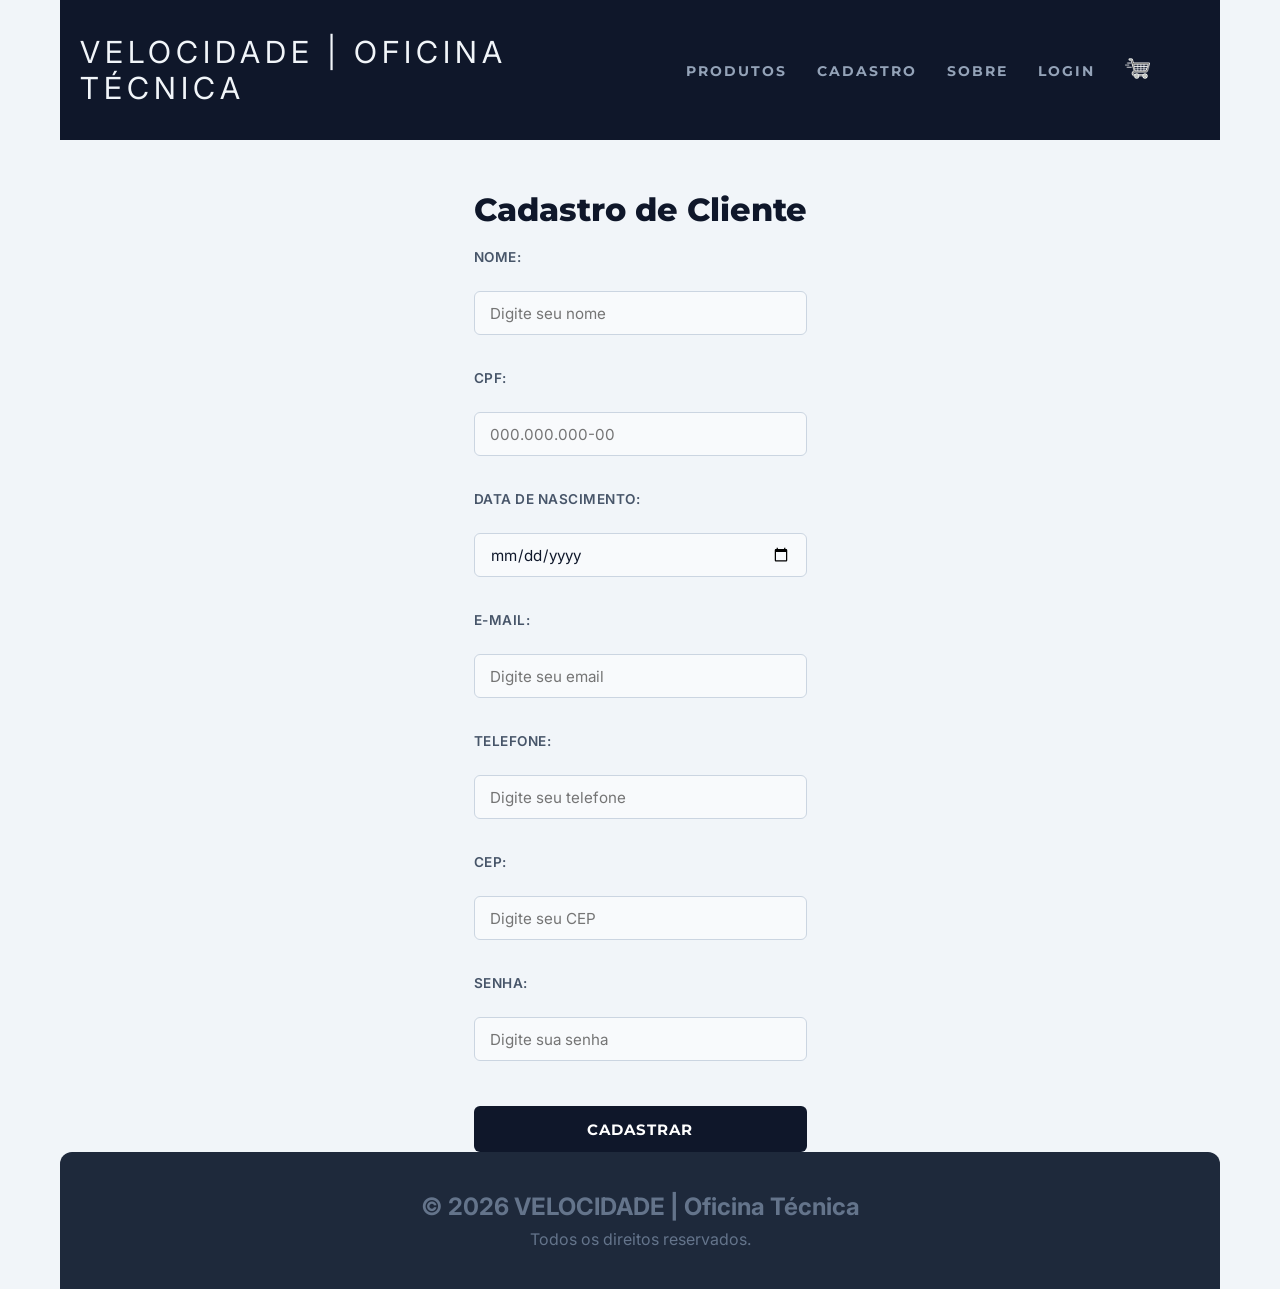
==== commit 671c5c28: "adicionado o arquivo consulta_cpf.js" ====
--- a/paginas/cadastro.html
+++ b/paginas/cadastro.html
@@ -6,6 +6,7 @@
     <title>Projeto Minha Loja Virtual</title>
 
     <link rel="stylesheet" href="../css/style_estrutura_pagina.css">
+    <script src="../js/consulta_cep.js" defer></script>
 
 <link rel="stylesheet" href="../css/style_formulario.css">
 </head>
@@ -51,24 +52,12 @@
         
                         <label>Telefone:</label><br>
                         <input type="tel" required placeholder="Digite seu telefone"><br><br>
-        
-                        <label>Endereço:</label><br>
-                        <input type="text" required placeholder="Rua, Avenida"><br><br>
 
-                        <label>Nº</label><br>
-                        <input type="email" required placeholder="Nº da casa"><br><br>
-        
-                        <label>Cidade:</label><br>
-                        <input type="text" required placeholder="Digite sua cidade"><br><br>
-        
                         <label>CEP:</label><br>
                         <input type="text" required placeholder="Digite seu CEP"><br><br>
         
                         <label>Senha:</label><br>
                         <input type="password" required placeholder="Digite sua senha"><br><br>
-        
-                        <label>Confirmar Senha:</label><br>
-                        <input type="password" required placeholder="Confirme sua senha"><br><br>
         
                         <button type="submit">Cadastrar</button>
         
